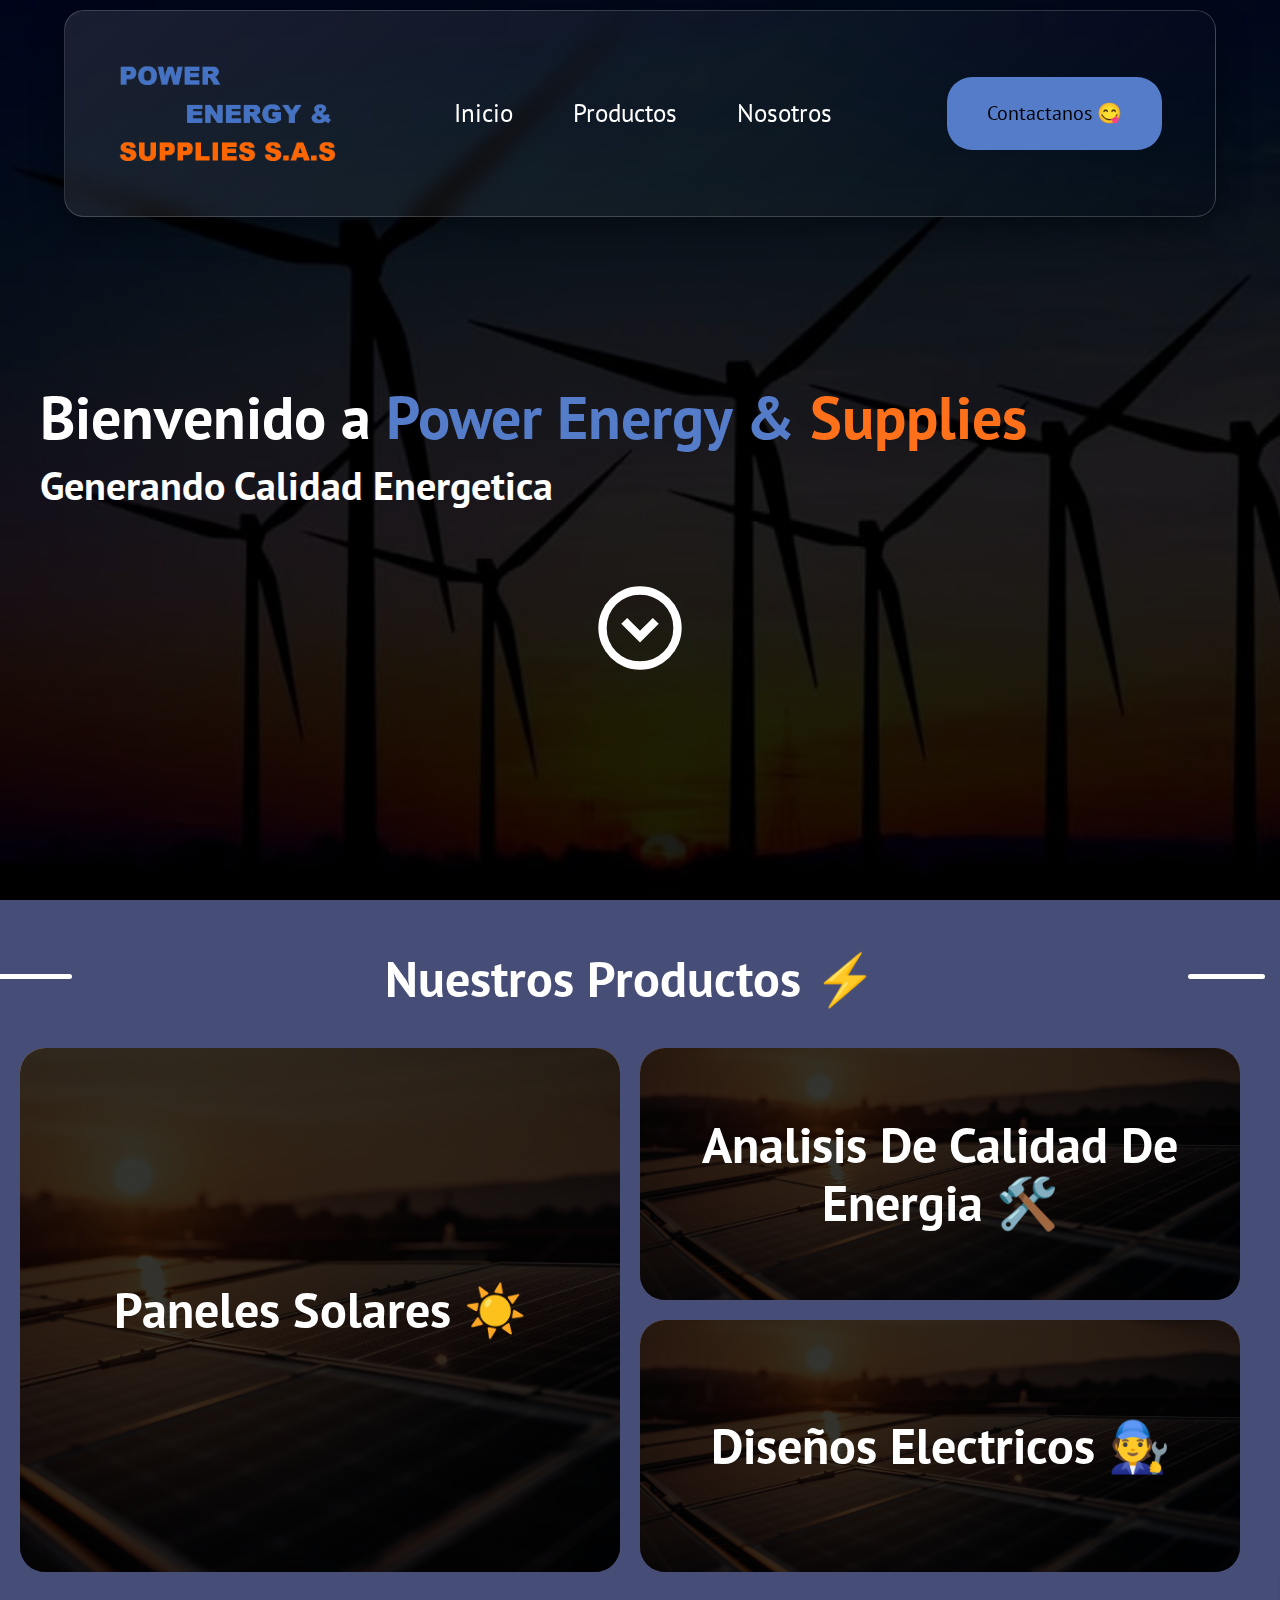
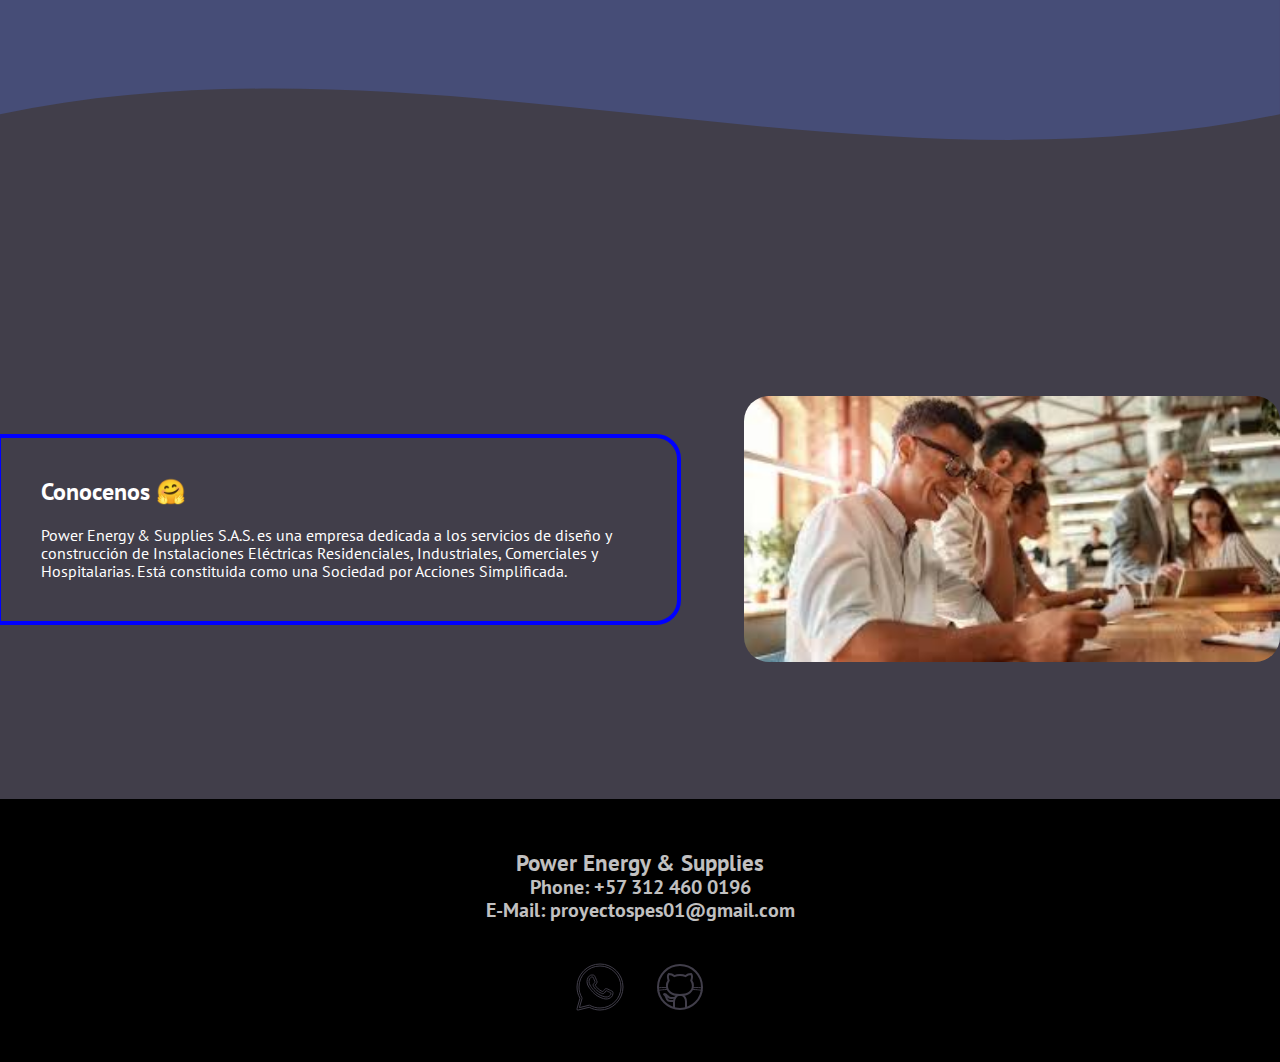
==== index.html @ bfd325dc "Agregando el pop-up" ====
<!DOCTYPE html>
<html lang="en">
  <head>
    <meta charset="UTF-8" />
    <meta name="viewport" content="width=device-width, initial-scale=1.0" />
    <link rel="stylesheet" href="/styles/style.css" />
    <link rel="preconnect" href="https://fonts.googleapis.com" />
    <link rel="preconnect" href="https://fonts.gstatic.com" crossorigin />
    <link
      href="https://fonts.googleapis.com/css2?family=PT+Sans:ital,wght@0,400;0,700;1,400;1,700&display=swap"
      rel="stylesheet"
    />
    <meta
      name="keywords"
      content="Paneles Solares, Electricidad, Diseños, Mantenimiento, Eficiencia Energetica "
    />
    <meta name="author" content="Power Energy & Supplies SAS" />
    <meta
      name="description"
      content="Power Energy & Supplies S.A.S., es una empresa  creada en marzo 2019 en la ciudad de Bogotá Colombia, se encuentra situada en Bogotá D.C., dedicada a los  servicios de diseño y construcción de Instalaciones Eléctricas Residenciales, Industriales, Comerciales  y Hospitalarias. Está constituida como una Sociedad por Acciones Simplificada.
    "
    />
    <title>Power Energy & Supplies</title>
    <link
      rel="shortcut icon"
      href="./media/favicon_empresa.png"
      object-fit:fill;
    />
  </head>
  <body>
    <header id="header">
      <img src="./media/menu.svg" id="open" class="open" />

      <div class="logo-cont_header">
        <img src="./media/logo.png" alt="Power Energy & Supplies Logo" />
      </div>

      <nav class="nav-cont_header" id="nav-cont_header">
        <img src="./media/close.svg" id="close" class="close" />
        <ul>
          <li class="nav-item-1_header"><a href="#main">Inicio</a></li>
          <li class="nav-item-2_header"><a href="#productos">Productos</a></li>
          <li class="nav-item-3_header"><a href="#Nosotros">Nosotros</a></li>
        </ul>
      </nav>

      <button
        id="button"
        type="button"
        onclick="location.href='contactanos.html'"
      >
        Contactanos 😋
      </button>
    </header>

    <main id="main">
      <div class="main_content">
        <h1>
          Bienvenido a <span class="title_span_1">Power Energy &</span>
          <span class="title_span_2">Supplies</span>
        </h1>
        <h2>Generando Calidad Energetica</h2>
      </div>

      <div class="chevron-cont_main">
        <img src="./media/chevron_down.svg" alt="Chevron Down" />
      </div>
    </main>

    <section id="productos">
      <h2><span>Nuestros Productos ⚡</span></h2>

      <div class="cont_productos">
        <div class="category-1" id="category-1">
          <h3>Paneles Solares ☀️</h3>
        </div>
        <div class="category-2">
          <h3>Analisis De Calidad De Energia 🛠️</h3>
        </div>

        <div class="category-3">
          <h3>Diseños Electricos 🧑‍🔧</h3>
        </div>
      </div>
    </section>
    <svg xmlns="http://www.w3.org/2000/svg" viewBox="0 0 1440 320">
      <path
        fill="#464d77"
        d="M0,160 C480,60 960,260 1440,160 L1440,0 L0,0 Z"
      ></path>
    </svg>

    <section class="modal-container" id="modal-container">
      <div class="modal">
        <img src="./media/close.svg" id="cerrar_modal" alt="Cerrar" />

        <h1>Calculemos tu proyecto energetico</h1>

        <div class="tipo_modal" id="tipo_modal">
          <p>Selecciona los elementos que tienes en tu casa y/o finca</p>

          <div class="seleccionables_tipo_modal" id="tipo">
            <div class="Bombilla_container">
              <img src="./media/bombilla.svg" alt="Bombilla" id="Bombilla" />
              <input type="number" id="Bombilla_container-input" />
            </div>
            <div class="TV_container">
              <img src="./media/tv.svg" alt="Televisor" id="TV" />
              <input type="number" id="TV_container-input" />
            </div>
            <div class="WM_container">
              <img src="./media/lavadora.svg" alt="Lavadora" id="Lavadora" />
              <input type="number" id="Lavadora_container-input" />
            </div>
            <div class="Nevera_container">
              <img src="./media/nevera.svg" alt="Nevera" id="Nevera" />
              <input type="number" id="Nevera_container-input" />
            </div>
            <div class="Licuadora_container">
              <img src="./media/licuadora.svg" alt="Licuadora" id="Licuadora" />
              <input type="number" id="Licuadora_container-input" />
            </div>

            <button id="calcular">Calcular!</button>
          </div>
        </div>

        <div class="calculado" id="calculado">
          <p>Su proyecto requerira:</p>

          <div class="calculado_info">
            <div class="paneles_calculado">
              <img src="./media/panel.svg" alt="Panel Solar" />
              <p id="cantidad_paneles_solares"> paneles solares</p>
            </div>
  
            <div class="bateria_calculado">
              <img src="./media/bateria.svg" alt="Baterias">
              <p> <span id="potencia_bateria">45</span>  </p>
            </div>
          </div>
          <button id="cotizemos">Cotizemos🤗!</button>
        </div>
      </div>
    </section>

    <section id="Nosotros">
      <div class="cont_nosotros flex">
        <h3>Conocenos 🤗</h3>

        <p>
          Power Energy & Supplies S.A.S. es una empresa dedicada a los servicios
          de diseño y construcción de Instalaciones Eléctricas Residenciales,
          Industriales, Comerciales y Hospitalarias. Está constituida como una
          Sociedad por Acciones Simplificada.
        </p>
      </div>

      <div class="img_nosotros flex">
        <img src="./media/workers.jpg" alt="" />
      </div>
    </section>

    <!-- 
    footer -->

    <footer>
      <div class="container__footer">
        <div class="acerca">
          <h3>Power Energy & Supplies</h3>
          <h4>Phone: +57 312 460 0196</h4>
          <h4>
            E-Mail:
            <a href="mailto:proyectospes01@gmail.com"
              >proyectospes01@gmail.com</a
            >
          </h4>
        </div>
        <div class="media">
          <img
            src="./media/whatsapp_icon.svg"
            id="whatsapp"
            onclick="window.open('https://api.whatsapp.com/send?phone=+573124600196&text=Hola,%20quiero%20contactarme%20con%20Power%20Energy%20and%20Supplies')"
          />
          <img
            src="media/GitHub_icon.svg"
            id="github"
            onclick="window.open('https://github.com/PowerEnergySupplies')"
          />
        </div>
      </div>
    </footer>

    <script src="./scripts/script.js"></script>
  </body>
</html>
---- styles/style.css ----
:root {
  --primary-color: #ff701a;
  --secondary-color: #557cc8;
  --third-color: #70c1b3;
  --oxford-blue: #101935;
  --naples: #f4d35e;
  --white: #fff;
  --dark: #000;
  --gray: #413e4a;
  --light-blue: #45cf93;
}

* {
  padding: 0;
  margin: 0;
  box-sizing: border-box;
  line-height: 1.15;
  -webkit-text-size-adjust: 100%;
  list-style: none;
  text-decoration: none;
  font-family: "PT Sans", "Times New Roman", Times, serif;
  box-shadow: none;
  scroll-behavior: smooth;
}

html {
  background-color: var(--gray);
  overflow-x: hidden;
}

#header {
  position: fixed;
  left: 0;
  right: 0;
  margin: auto;
  margin-top: 10px;
  width: 90vw;
  height: 23vh;
  display: flex;
  align-items: center;
  justify-content: space-around;
  z-index: 1000;
  background: linear-gradient(
    135deg,
    rgba(255, 255, 255, 0.1),
    rgba(255, 255, 255, 0)
  );
  backdrop-filter: blur(10px);
  -webkit-backdrop-filter: blur(10px);
  border-radius: 20px;
  border: 1px solid rgba(255, 255, 255, 0.18);
  box-shadow: 0 8px 32px 0 rgba(0, 0, 0, 0.37);
  transition: all 0.5s ease-in-out;
}

.close {
  height: 80px;
  display: none;
  fill: var(--white);
}

.open {
  height: 70px;
  display: none;
}

#header .logo-cont_header {
  height: 100px;
}

#header .logo-cont_header img {
  height: 100px;
}

#header .nav-cont_header ul {
  display: flex;
  flex-direction: row;
  gap: 0 40px;
  align-items: center;
  justify-content: space-evenly;
}

#header .nav-cont_header ul li {
  font-size: 25px;
  padding: 10px;
  transition: 0.3s ease-in-out all;
}

#header .nav-cont_header ul li:hover {
  border-bottom: 5px solid var(--black);
  padding-bottom: 15px;
}

#header .nav-cont_header ul li a {
  color: var(--white);
}

#header button {
  padding: 25px 40px;
  border-radius: 25px;
  border: none;
  background-color: var(--secondary-color);
  font-size: 20px;
  transition: 0.6s ease-in-out all;
}

#header button:hover {
  transform: translate(-5px, -5px);
  box-shadow: 10px 10px 0 var(--oxford-blue);
  background-color: #097280;
}

/* 
<!-- Main  --!>  */

#main {
  position: relative;
  top: 0;
  left: 0;
  height: 100vh;
  width: 100vw;
  display: flex;
  background-image: url(./../media/banner.png);
  background-repeat: no-repeat;
  background-size: cover;
  justify-content: center;
  flex-direction: column;
  overflow: hidden;
}

#main::before {
  content: "";
  position: absolute;
  top: 0;
  left: 0;
  height: 100vh;
  width: 100vw;
  background-color: #000000e2;
}

#main .main_content {
  margin-left: 40px;
}

#main h1,
#main h2 {
  position: relative;
  color: var(--white);
}

#main h1 {
  font-size: 60px;
}

#main h2 {
  margin-top: 10px;
  font-size: 40px;
}

#main h1 .title_span_1 {
  color: var(--secondary-color);
}

#main h1 .title_span_2 {
  color: var(--primary-color);
}

#main .chevron-cont_main {
  text-align: center;
  z-index: 100;
  height: 10px;
}

#main .chevron-cont_main img {
  position: relative;
  height: 100px;
  top: 700%;
  animation: bounce 3s infinite;
}

@keyframes bounce {
  0%,
  100% {
    transform: translateY(0);
  }
  50% {
    transform: translateY(-20px);
  }
}

/* productos */

#productos {
  height: calc(auto + 5vh);
  width: 100vw;
  background-color: #464d77;
  padding: 0 40px 0 20px;
}

.cont_productos {
  box-sizing: border-box;
  display: grid;
  grid-template-columns: repeat(2, 1fr);
  grid-auto-rows: 252px;
  gap: 20px;
}

#productos h2 {
  position: relative;
  color: var(--white);
  font-size: 50px;
  text-align: center;
  padding: 50px 0 40px;
}

#productos h2::before {
  content: "";
  display: block;
  position: absolute;
  top: 50%;
  left: -25px;
  width: 6vw;
  height: 5px;
  border-radius: 25px;
  background-color: var(--white);
}

#productos h2::after {
  content: "";
  display: block;
  position: absolute;
  top: 50%;
  border-radius: 25px;
  right: -25px;
  width: 6vw;
  height: 5px;
  background-color: var(--white);
}

#productos h2 span {
  background-color: var(--tone-color);
}

#productos .cont_productos div {
  border-radius: 25px;

  display: flex;
  align-items: center;
  position: relative;
  text-align: center;
  grid-auto-rows: 200px;
  justify-content: center;
  transition: 0.6s ease all;
  cursor: pointer;
  background-size: 110%;
}

#productos .cont_productos div {
  background-image: url(./../media/paneles_solares.png);
  background-repeat: no-repeat;
  background-size: cover;
  background-position: center;
}

#productos .cont_productos div:hover > h3 {
  font-size: 60px;
}

#productos .cont_productos div:hover {
  background-image: url(./../media/paneles_solares.png);
  background-repeat: no-repeat;
  background-size: center;
  background-position: center;
  transform: scale(0.96);
}

#productos .cont_productos div::before {
  content: "";
  position: absolute;
  top: 0;
  left: 0;
  border-radius: 25px;
  height: 100%;
  width: 100%;
  background-color: #000000cc;
}

#productos .cont_productos div h3 {
  font-size: 50px;
  color: var(--white);
  z-index: 10;
  transition: 0.4s ease-in-out all;
}

.cont_productos > img {
  width: 100%;
  height: 100%;
  object-fit: fill;
  border-radius: 20px;
}

.cont_productos .category-1 {
  grid-column: 1;
  grid-row: 1 /3;
}

.cont_productos .category-2 {
  grid-column: 2;
  grid-row: 1;
}

.cont_productos .category-3 {
  grid-column: 2;
  grid-row: 2;
}

/* Ventana Modal */

.modal-container {
  display: flex;
  z-index: 100;
  background-color: #000000b0;
  align-items: center;
  justify-content: center;
  top: 0;
  left: 0;
  height: 100vh;
  width: 100vw;
  position: fixed;
  display: none;
  z-index: 1000;
}

.modal-container::before {
  content: "";
  top: 0;
  left: 0;
  position: fixed;
  height: 100vh;
  z-index: -1;
  width: 100vw;
  background-color: #000000c3;
}

.modal-container #cerrar_modal {
  position: absolute;
  top: 20px;
  right: 20px;
  width: 50px;
  cursor: pointer;
}

.modal-container h1 {
  font-size: 35px;
  margin-bottom: 40px;
}

.modal {
  position: relative;
  background-color: var(--white);
  width: 950px;
  max-width: 80%;
  max-height: 84%;
  padding: 30px 50px;
  height: 480px;
  border-radius: 5px;
  box-shadow: 15px 15px 0px #000;
  text-align: center;
  overflow: hidden;
}

.tipo_modal {
  height: 87%;
  overflow: hidden;
}

.modal #calcular{
  background-color: var(--oxford-blue);
  height: 70px;
  width: 120px;
  position: absolute;
  border: none;
  font-size: 20px;
  bottom: 30px;
  right: 0;
  border-top-left-radius:25px ;
  border-bottom-left-radius: 25px;
  color: var(--white);
  transition: all .3s ease-in-out;
}

.calculado button{
  background-color: var(--oxford-blue);
  height: 70px;
  width: 120px;
  position: absolute;
  border: none;
  font-size: 20px;
  bottom: 250px;
  right: 0;
  border-top-left-radius:25px ;
  border-bottom-left-radius: 25px;
  color: var(--white);
  transition: all .3s ease-in-out;
}

.modal #calcular:hover, .calculado button:hover{
  box-shadow: 10px 10px var(--dark);
}

.seleccionables_tipo_modal {
  display: flex;
  align-items: center;
  justify-content: center;
  gap: 50px;
  flex-wrap: wrap;
}

.seleccionables_tipo_modal .Nevera_container,
.seleccionables_tipo_modal .Licuadora_container,
.seleccionables_tipo_modal .WM_container,
.seleccionables_tipo_modal .TV_container,
.seleccionables_tipo_modal .Bombilla_container {
  display: flex;
  justify-content: center;
  height: 110px;
  position: relative;
  top: 10px;
  align-items: center;
  flex-direction: column;
}

.seleccionables_tipo_modal input {
  margin-top: 20px;
  border: 0;
  outline: 0;
  font-size: 16px;
  text-align: center;
  font-style: bold;
  font-family: "PT Sans", "Times New Roman", Times, serif;
  border-bottom: 3px solid var(--dark);
}

.seleccionables_tipo_modal input[type="number"]::-webkit-inner-spin-button,
input[type="number"]::-webkit-outer-spin-button {
  -webkit-appearance: none;
  margin: 0;
}

.seleccionables_tipo_modal #Bombilla,
.seleccionables_tipo_modal #TV,
.seleccionables_tipo_modal #Lavadora,
.seleccionables_tipo_modal #Nevera,
.seleccionables_tipo_modal #Licuadora {
  height: 100px;
  border-radius: 25px;
  padding: 20px;
  border: 5px solid var(--dark);
  margin-top: 30px;
  transition: all 0.2s ease-in-out;
}

.seleccionables_tipo_modal #Bombilla:hover,
.seleccionables_tipo_modal #TV:hover,
.seleccionables_tipo_modal #Lavadora:hover,
.seleccionables_tipo_modal #Nevera:hover,
.seleccionables_tipo_modal #Licuadora:hover {
  box-shadow: 10px 10px 0 var(--oxford-blue);
  transform: translate(2px);
}



.calculado{
  height: 88%;
  width: 100%;
  display:none;
}

.calculado_info{
  display: flex;
  position: relative;
  font-size: 30px;
  top: 50px;
  align-items: center;
  justify-content: space-around;
}

.calculado img{
  height: 190px;
}

/* 
Nosotros */

#Nosotros {
  width: 100vw;
  height: 60vh;
  display: flex;
  justify-content: space-between;
  background-color: var(--gray);
}

#Nosotros .cont_nosotros {
  position: relative;
  left: -3px;
  top: 0;
  bottom: 0;
  margin: auto;
  width: 90%;
  border-radius: 0 25px 25px 0;
  text-align: left;
  color: var(--white);
  padding: 40px;
  border: 4px solid blue;
}

#Nosotros h3 {
  font-size: 24px;
  margin-bottom: 20px;
}

#Nosotros p {
  color: white;
}

#Nosotros .flex {
  flex: 1;
}

#Nosotros .img_nosotros {
  position: relative;
}

#Nosotros .img_nosotros img {
  position: absolute;
  right: 0;
  top: 0;
  bottom: 0;
  margin: auto;
  width: 90%;
  border-radius: 25px;
}

/* footer */

.container__footer {
  background-color: var(--dark);
  width: 100vw;
  height: calc(auto+20px);
  display: flex;
  align-items: center;
  align-content: center;
  flex-direction: column;
  padding: 50px;
  text-align: center;
  position: sticky;
  bottom: 0;
}

.container__footer .acerca {
  color: rgba(248, 247, 247, 0.781);
  line-height: 35px;
  font-size: 20px;
  font-weight: 100;
  margin-bottom: 40px;
}

.container__footer .acerca a {
  text-decoration: none;
  color: rgba(248, 247, 247, 0.781);
  transition: all 400ms;
}

.container__footer .acerca a:hover {
  font-size: 24px;
  color: white;
  border-bottom: 5px solid var(--light-blue);
}

.container__footer .media {
  display: flex;
  gap: 30px;
  transition: all 400ms;
}

.container__footer .media img {
  font-size: 500px;
  transition: all 400ms;
  fill: #101935;
}

#whatsapp {
  color: var(--gray);
  cursor: pointer;
  font-size: 50px;
  transition: all 400ms;
}

#github:hover {
  color: var(--white);
  font-size: 58px;
  cursor: pointer;
}

#whatsapp:hover {
  color: var(--white);
  font-size: 58px;
}

@media (max-width: 980px) {
  #header .nav-cont_header {
    display: none;
  }

  #header button {
    display: none;
  }

  #header .open {
    display: block;
  }

  #header .close {
    align-self: center;
    z-index: 200;
  }

  #header .nav-cont_header {
    position: fixed;
    left: -4vw;
    border-top-right-radius: 50px;
    height: 104vh;
    background-color: var(--gray);
    top: -4vh;
    width: 45vw;
    display: flex;
    flex-direction: column;
    z-index: 300;
    align-items: center;
    justify-content: center;
    padding-top: 30px;
    overflow: hidden;
    transition: all 0.5s;
  }

  #header .nav-cont_header::before {
    content: "";
    height: 110vh;
    width: 110vw;
    position: absolute;
    left: 0;
    top: 0;
    z-index: 10;
    background-color: #0000006e;
  }

  #header .nav-cont_header ul {
    padding-top: 50px;
    display: flex;
    flex-direction: column;
    align-items: center;
    justify-content: center;
    gap: 40px;
    z-index: 200;
  }

  #header .nav-cont_header button {
    margin-top: 60px;
    width: 80%;
    text-align: center;
    align-self: center;
    z-index: 200;
  }

  #header .nav-cont_header {
    display: none;
  }
}
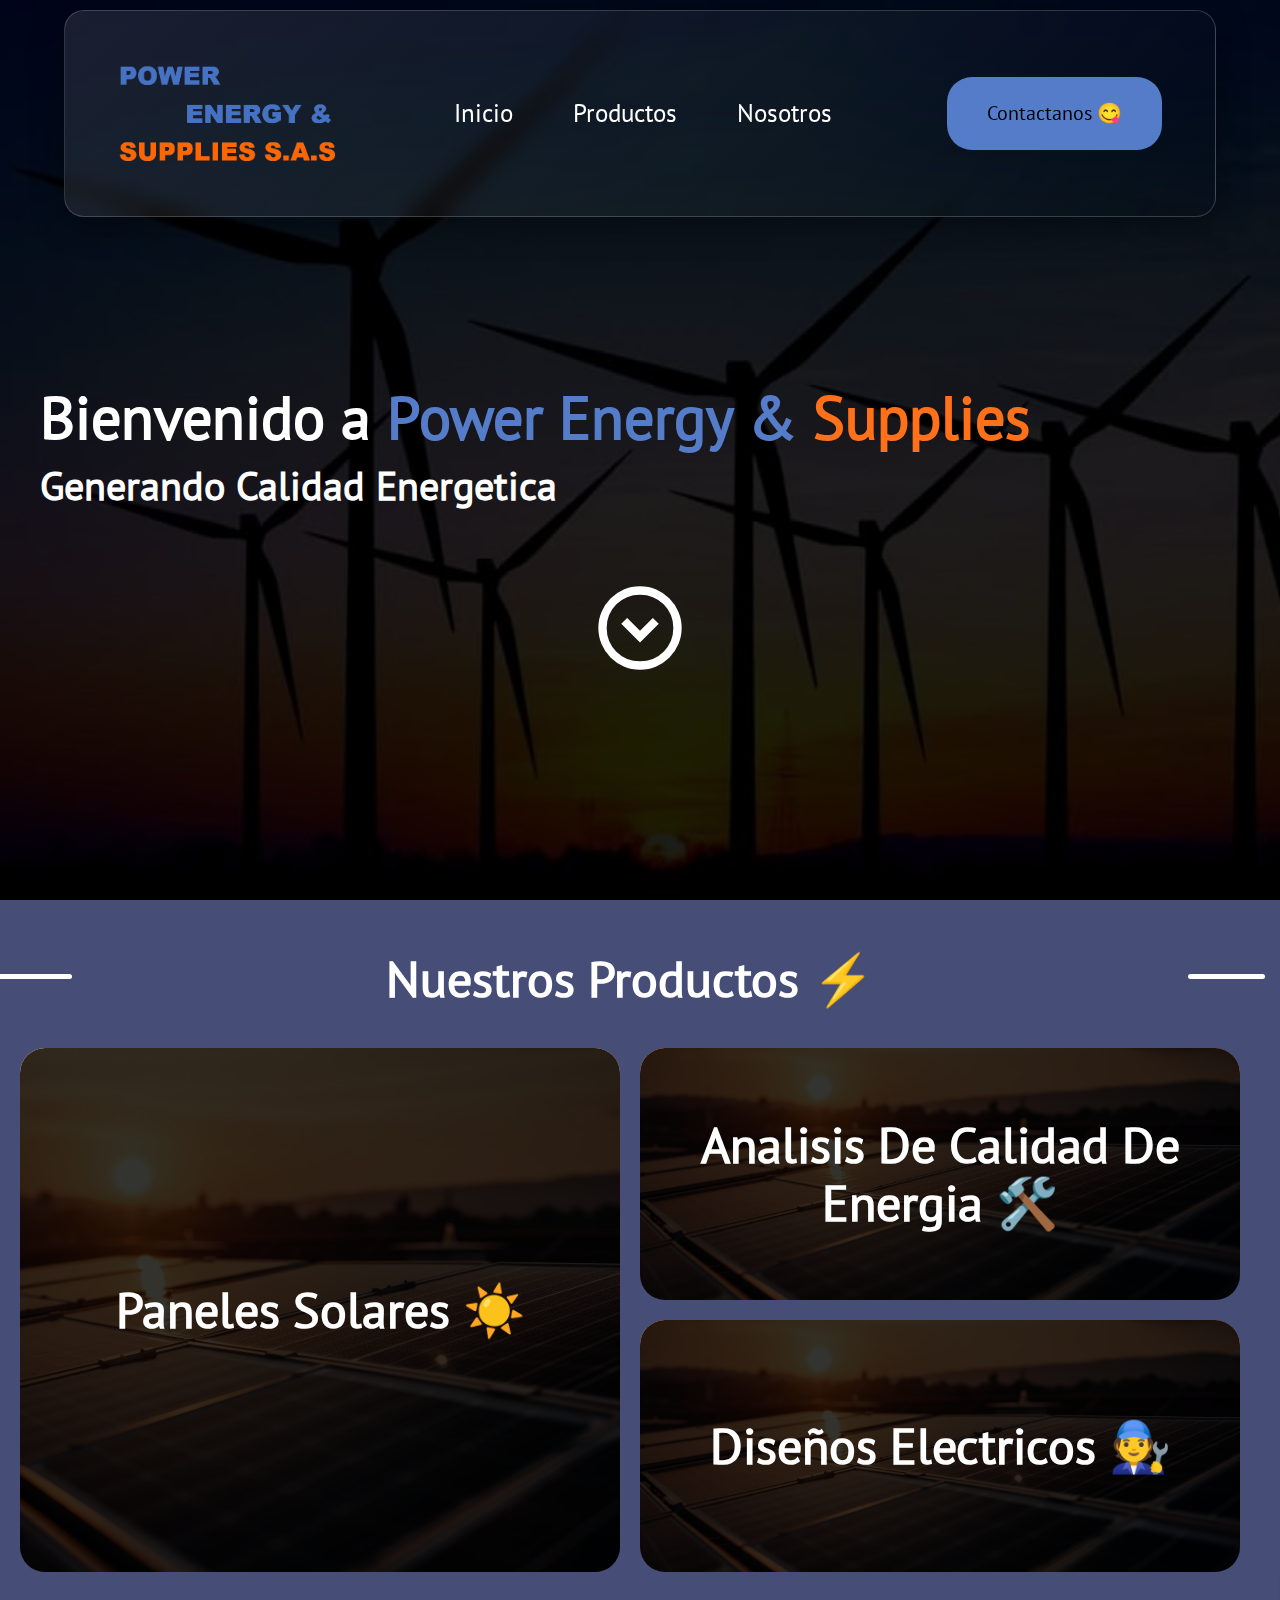
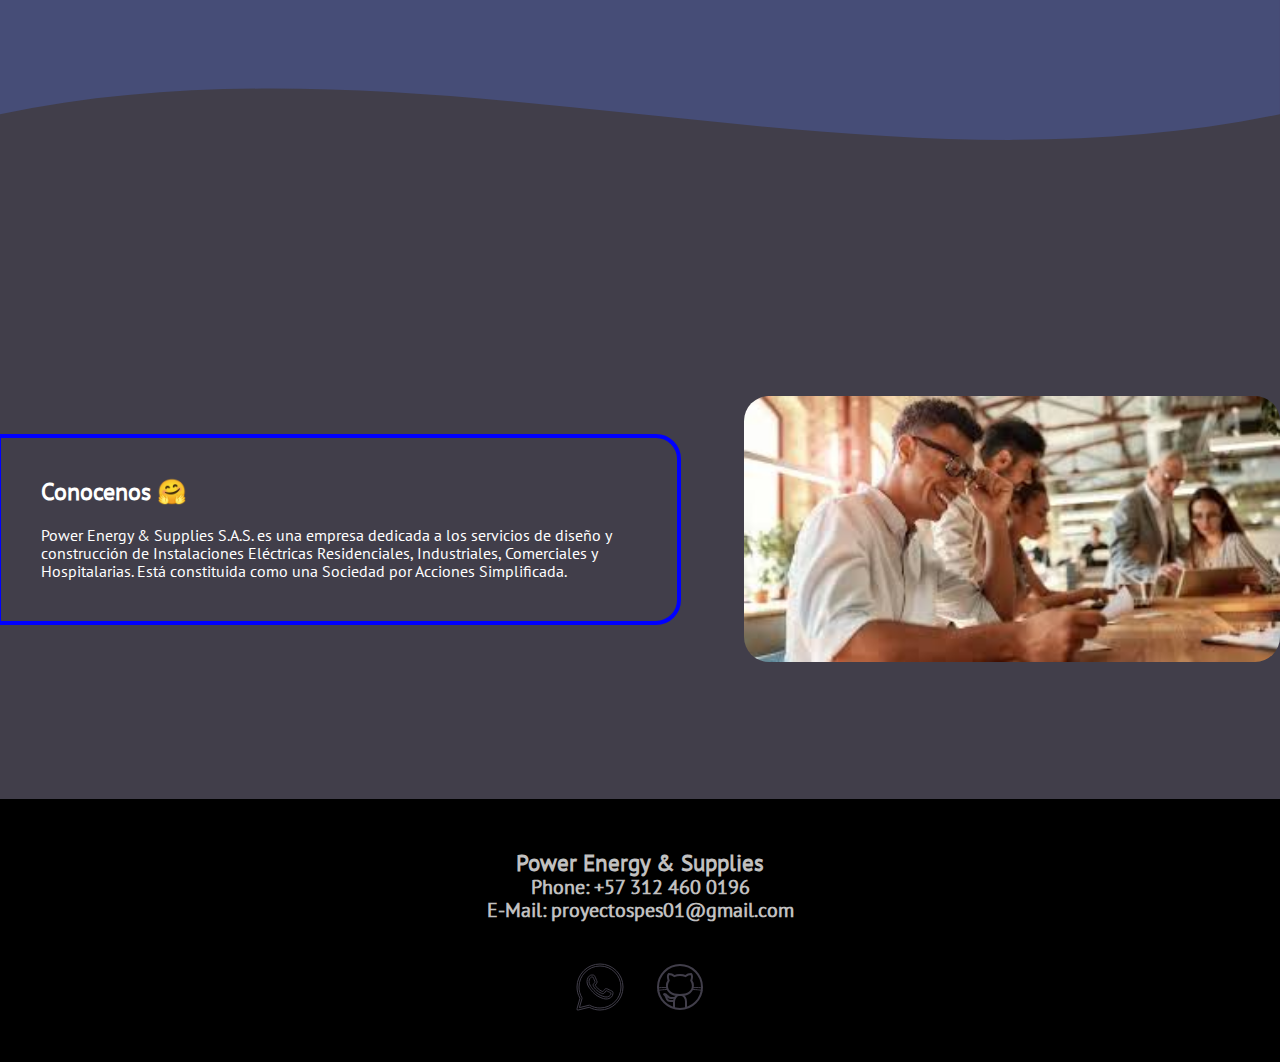
==== commit 82dc8580: "Terminando la pagina" ====
--- a/index.html
+++ b/index.html
@@ -4,12 +4,7 @@
     <meta charset="UTF-8" />
     <meta name="viewport" content="width=device-width, initial-scale=1.0" />
     <link rel="stylesheet" href="/styles/style.css" />
-    <link rel="preconnect" href="https://fonts.googleapis.com" />
-    <link rel="preconnect" href="https://fonts.gstatic.com" crossorigin />
-    <link
-      href="https://fonts.googleapis.com/css2?family=PT+Sans:ital,wght@0,400;0,700;1,400;1,700&display=swap"
-      rel="stylesheet"
-    />
+    <base href="/" />
     <meta
       name="keywords"
       content="Paneles Solares, Electricidad, Diseños, Mantenimiento, Eficiencia Energetica "
@@ -28,6 +23,9 @@
     />
   </head>
   <body>
+    <div class="contenedor_loader">
+      <div class="loader"></div>
+    </div>
     <header id="header">
       <img src="./media/menu.svg" id="open" class="open" />
 
@@ -70,11 +68,14 @@
     <section id="productos">
       <h2><span>Nuestros Productos ⚡</span></h2>
 
-      <div class="cont_productos">
+      <div class="cont_productos" id="cont_productos">
         <div class="category-1" id="category-1">
           <h3>Paneles Solares ☀️</h3>
         </div>
-        <div class="category-2">
+        <div
+          class="category-2"
+          onclick="window.location.assign('./Contactanos.html')"
+        >
           <h3>Analisis De Calidad De Energia 🛠️</h3>
         </div>
 
@@ -131,15 +132,43 @@
           <div class="calculado_info">
             <div class="paneles_calculado">
               <img src="./media/panel.svg" alt="Panel Solar" />
-              <p id="cantidad_paneles_solares"> paneles solares</p>
-            </div>
-  
+              <p id="cantidad_paneles_solares">paneles solares</p>
+            </div>
+
             <div class="bateria_calculado">
-              <img src="./media/bateria.svg" alt="Baterias">
-              <p> <span id="potencia_bateria">45</span>  </p>
+              <img src="./media/bateria.svg" alt="Baterias" />
+              <p><span id="potencia_bateria">45</span></p>
             </div>
           </div>
           <button id="cotizemos">Cotizemos🤗!</button>
+        </div>
+      </div>
+    </section>
+
+    <section class="modal-container_productos" id="modal-container_productos">
+      <div class="modal_productos">
+        <img src="./media/close.svg" id="cerrar_modal_productos" alt="Cerrar" />
+
+        <div class="galeria_analisis" id="galeria_analisis">
+          <div class="producto1">
+            <img src="./media/Kioritsu_Insulation.jpg" alt="" />
+            <p>Kioritsu Insulation Tester</p>
+          </div>
+          <div class="producto2">
+            <img src="./media/Kioritsu_light-meter.jpg" alt="" />
+            <p>Digital Light Meter</p>
+          </div>
+          <div class="producto3">
+            <img src="./media/NN.jpg" alt="" />
+            <p>NO SE JAJAJA</p>
+          </div>
+
+          <div class="producto4">
+            <img src="./media/UNI-T UT200.jpg" alt="" />
+            <p>UNI-T UT200</p>
+          </div>
+          <div class="producto5"><img src="./media/UNI-T.jpg" alt="" /></div>
+          <div class="producto6"><img src="./media/UNI-T.jpg" alt="" /></div>
         </div>
       </div>
     </section>
--- a/styles/style.css
+++ b/styles/style.css
@@ -1,3 +1,5 @@
+@import url(./font_families.css);
+
 :root {
   --primary-color: #ff701a;
   --secondary-color: #557cc8;
@@ -18,7 +20,7 @@
   -webkit-text-size-adjust: 100%;
   list-style: none;
   text-decoration: none;
-  font-family: "PT Sans", "Times New Roman", Times, serif;
+  font-family: PT-Sans, "Times New Roman", Times, serif;
   box-shadow: none;
   scroll-behavior: smooth;
 }
@@ -26,6 +28,72 @@
 html {
   background-color: var(--gray);
   overflow-x: hidden;
+}
+
+html::-webkit-scrollbar {
+  background-color: var(--secondary-color);
+  border-top-left-radius: 5px;
+  border-bottom-left-radius: 5px;
+}
+
+html::-webkit-scrollbar-thumb {
+  background-color: var(--gray);
+  border: 3px solid var(--secondary-color);
+  border-radius: 25px;
+}
+
+.contenedor_loader {
+  background-color: #f3f3f3;
+  position: fixed;
+  width: 100vw;
+  height: 100vh;
+  z-index: 9999;
+  transition: all 1.5s;
+  display: flex;
+  align-items: center;
+  justify-content: center;
+}
+
+.loader,
+.loader::after,
+.loader::before {
+  border-radius: 50%;
+  width: 2.5rem;
+  height: 2.5rem;
+  animation: loader 1.5s infinite ease-in-out;
+}
+
+.loader {
+  color: var(--secondary-color);
+  position: relative;
+  animation-delay: -0.16s;
+}
+
+.loader::before,
+.loader::after {
+  content: "";
+  position: absolute;
+  top: 0;
+}
+
+@keyframes loader {
+  0%,
+  80%,
+  100% {
+    box-shadow: 0 2.5em 0 -1.3em;
+  }
+  40% {
+    box-shadow: 0 2.5em 0 0;
+  }
+}
+
+.loader::before {
+  left: -3.5em;
+  animation-delay: -0.32s;
+}
+
+.loader::after {
+  left: 3.5em;
 }
 
 #header {
@@ -237,13 +305,114 @@
   background-color: var(--white);
 }
 
-#productos h2 span {
+.galeria_analisis {
+  position: absolute;
+  width: 100%;
+  height: 100%;
+  height: auto;
+  box-sizing: border-box;
+  display: grid;
+  grid-template-columns: repeat(4, 1fr);
+  grid-auto-rows: 252px;
+  gap: 20px;
+  top: -15px;
+  left: 0;
+}
+
+.galeria_analisis div {
+  display: flex;
+  align-items: center;
+  position: relative;
+  text-align: center;
+  grid-auto-rows: 200px;
+  justify-content: center;
+  transition: 0.6s ease all;
+  overflow: hidden;
+  border-radius: 25px;
+  cursor: pointer;
+}
+
+.galeria_analisis div img {
+  width: 100%;
+  height: 100%;
+  object-fit: cover;
+  border-radius: 25px;
+  transition: all 0.6s ease-in-out;
+}
+
+.galeria_analisis div p {
+  position: absolute;
+  font-size: 30px;
+  top: 900px;
+  color: var(--white);
+}
+.galeria_analisis .producto1 {
+  grid-column: 1/4;
+  grid-row: 1 /2;
+}
+.galeria_analisis .producto2 {
+  grid-column: 1;
+  grid-row: 2;
+}
+.galeria_analisis .producto3 {
+  grid-column: 2/4;
+  grid-row: 2;
+}
+
+.galeria_analisis .producto4{
+  grid-column: 4;
+  grid-row: 1/3;
+}
+.galeria_analisis div::before {
+  content: " ";
+  position: absolute;
+  height: 100%;
+  width: 100%;
+  top: 100%;
+  left: 0;
+  background-color: #00000094;
+  transition: all 0.3s ease-in-out;
+}
+#regresar {
+  position: absolute;
+  height: 70px;
+  width: 70px;
+  bottom: -140%;
+  right: 10%;
+  transition: all 0.5s ease-in-out;
+  cursor: pointer;
+}
+#regresar:hover {
+  height: 80px;
+  width: 80px;
+}
+.galeria_analisis div:hover {
+  background-repeat: no-repeat;
+  background-size: center;
+  background-position: center;
+  transform: scale(0.96);
+
+  & > img {
+    height: 190%;
+    width: 190%;
+  }
+
+  &::before {
+    top: 0;
+  }
+  & p {
+    margin: auto;
+    top: 50%;
+    left: 50%;
+    transform: translate(-50%, -50%);
+  }
+}
+.galeria_analisis #productos h2 span {
   background-color: var(--tone-color);
 }
 
 #productos .cont_productos div {
   border-radius: 25px;
-
   display: flex;
   align-items: center;
   position: relative;
@@ -260,6 +429,7 @@
   background-repeat: no-repeat;
   background-size: cover;
   background-position: center;
+  overflow: hidden;
 }
 
 #productos .cont_productos div:hover > h3 {
@@ -274,6 +444,10 @@
   transform: scale(0.96);
 }
 
+#productos .category-2:hover > h3 {
+  font-size: 54px !important;
+}
+
 #productos .cont_productos div::before {
   content: "";
   position: absolute;
@@ -316,14 +490,17 @@
 
 /* Ventana Modal */
 
-.modal-container {
+.modal-container,
+.modal-container_productos {
   display: flex;
   z-index: 100;
-  background-color: #000000b0;
-  align-items: center;
-  justify-content: center;
+  background-color: #000000e2;
   top: 0;
   left: 0;
+  right: 0;
+  bottom: 0;
+  align-items: center;
+  justify-content: center;
   height: 100vh;
   width: 100vw;
   position: fixed;
@@ -331,7 +508,8 @@
   z-index: 1000;
 }
 
-.modal-container::before {
+.modal-container::before,
+.modal-container_productos::before {
   content: "";
   top: 0;
   left: 0;
@@ -350,31 +528,76 @@
   cursor: pointer;
 }
 
-.modal-container h1 {
+.modal-container_productos .modal_productos {
+  background-color: transparent;
+  overflow: visible;
+}
+
+.modal-container h1,
+.modal-container_productos h1 {
   font-size: 35px;
   margin-bottom: 40px;
 }
 
-.modal {
-  position: relative;
+.modal,
+.modal_productos {
+  position: absolute;
   background-color: var(--white);
   width: 950px;
   max-width: 80%;
-  max-height: 84%;
+  max-height: 90%;
   padding: 30px 50px;
-  height: 480px;
+  height: 490px;
+  align-items: center;
+  top: 0;
+  bottom: 0;
+  left: 0;
+  right: 0;
+  margin: auto;
+  transform: translate(0%, 0%);
   border-radius: 5px;
   box-shadow: 15px 15px 0px #000;
   text-align: center;
   overflow: hidden;
 }
 
+.modal_productos #cerrar_modal_productos{
+  position: absolute;
+  height: 40px;
+  width: 40px;
+  background-color: white;
+  top: 0;
+  right:-8%;
+  border-radius: 25%;
+  cursor: pointer;
+}
+
 .tipo_modal {
   height: 87%;
-  overflow: hidden;
-}
-
-.modal #calcular{
+  overflow-x: hidden;
+  overflow-y: auto;
+  direction: rtl;
+}
+
+.tipo_modal::-webkit-scrollbar {
+  border-radius: 25px;
+  padding: 4px;
+
+  width: 15px;
+  border: 3px solid var(--oxford-blue);
+}
+
+.tipo_modal::-webkit-scrollbar-track {
+  height: 10px;
+}
+
+.tipo_modal::-webkit-scrollbar-thumb {
+  border-radius: 25px;
+  border: 3px solid var(--oxford-blue);
+  background-color: var(--light-blue);
+}
+
+.modal #calcular {
   background-color: var(--oxford-blue);
   height: 70px;
   width: 120px;
@@ -383,13 +606,13 @@
   font-size: 20px;
   bottom: 30px;
   right: 0;
-  border-top-left-radius:25px ;
+  border-top-left-radius: 25px;
   border-bottom-left-radius: 25px;
   color: var(--white);
-  transition: all .3s ease-in-out;
-}
-
-.calculado button{
+  transition: all 0.3s ease-in-out;
+}
+
+.calculado button {
   background-color: var(--oxford-blue);
   height: 70px;
   width: 120px;
@@ -398,13 +621,14 @@
   font-size: 20px;
   bottom: 250px;
   right: 0;
-  border-top-left-radius:25px ;
+  border-top-left-radius: 25px;
   border-bottom-left-radius: 25px;
   color: var(--white);
-  transition: all .3s ease-in-out;
-}
-
-.modal #calcular:hover, .calculado button:hover{
+  transition: all 0.3s ease-in-out;
+}
+
+.modal #calcular:hover,
+.calculado button:hover {
   box-shadow: 10px 10px var(--dark);
 }
 
@@ -422,6 +646,8 @@
 .seleccionables_tipo_modal .TV_container,
 .seleccionables_tipo_modal .Bombilla_container {
   display: flex;
+
+  width: calc(30% - 20px); /* Mitad del ancho menos el gap */
   justify-content: center;
   height: 110px;
   position: relative;
@@ -469,15 +695,13 @@
   transform: translate(2px);
 }
 
-
-
-.calculado{
+.calculado {
   height: 88%;
   width: 100%;
-  display:none;
-}
-
-.calculado_info{
+  display: none;
+}
+
+.calculado_info {
   display: flex;
   position: relative;
   font-size: 30px;
@@ -486,7 +710,7 @@
   justify-content: space-around;
 }
 
-.calculado img{
+.calculado img {
   height: 190px;
 }
 
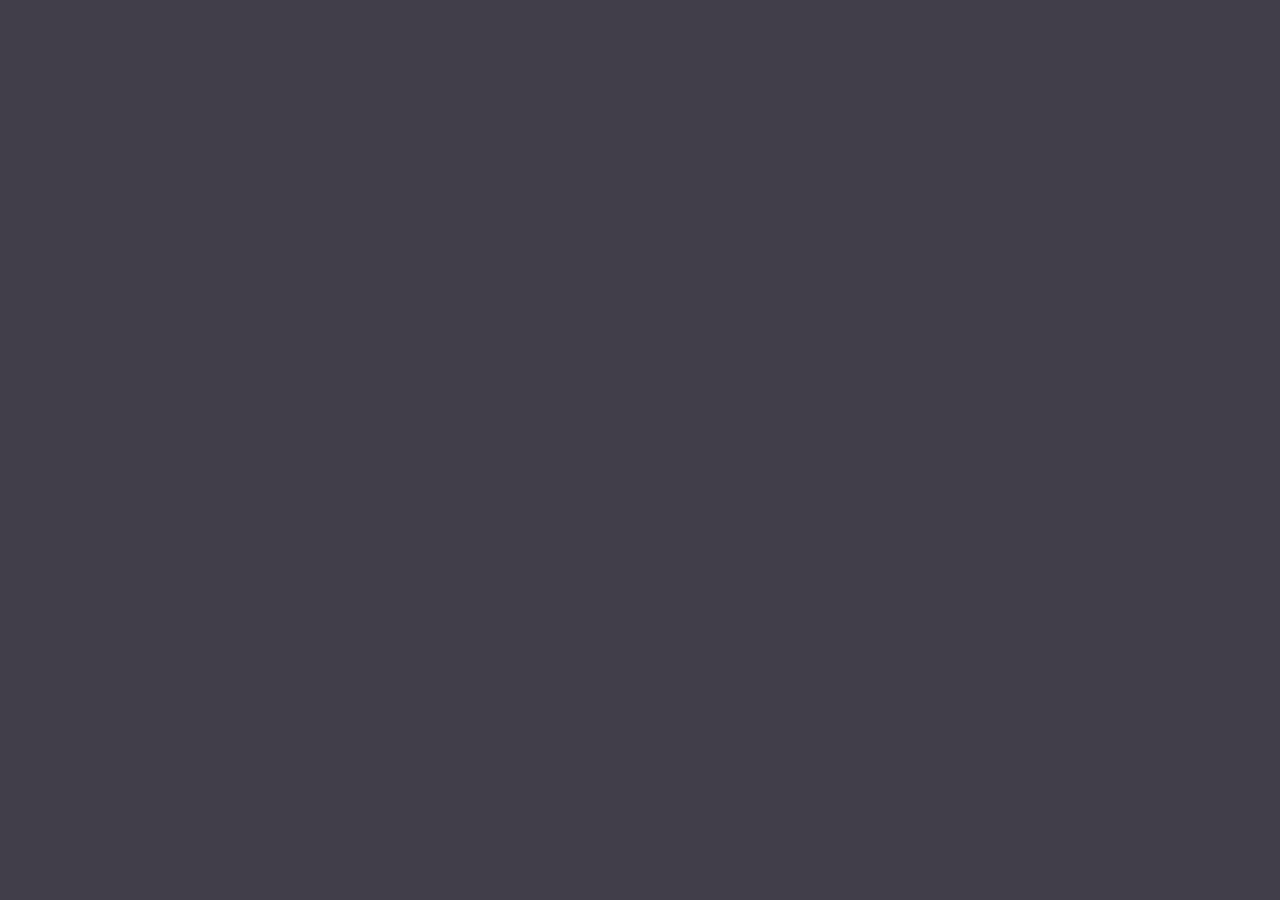
==== commit 02281918: "Update index.html" ====
--- a/index.html
+++ b/index.html
@@ -3,8 +3,8 @@
   <head>
     <meta charset="UTF-8" />
     <meta name="viewport" content="width=device-width, initial-scale=1.0" />
-    <link rel="stylesheet" href="/styles/style.css" />
-    <base href="/" />
+    <link rel="stylesheet" href="./styles/style.css" />
+    <script src="./scripts/script.js" />
     <meta
       name="keywords"
       content="Paneles Solares, Electricidad, Diseños, Mantenimiento, Eficiencia Energetica "
@@ -212,7 +212,7 @@
             onclick="window.open('https://api.whatsapp.com/send?phone=+573124600196&text=Hola,%20quiero%20contactarme%20con%20Power%20Energy%20and%20Supplies')"
           />
           <img
-            src="media/GitHub_icon.svg"
+            src="./media/GitHub_icon.svg"
             id="github"
             onclick="window.open('https://github.com/PowerEnergySupplies')"
           />
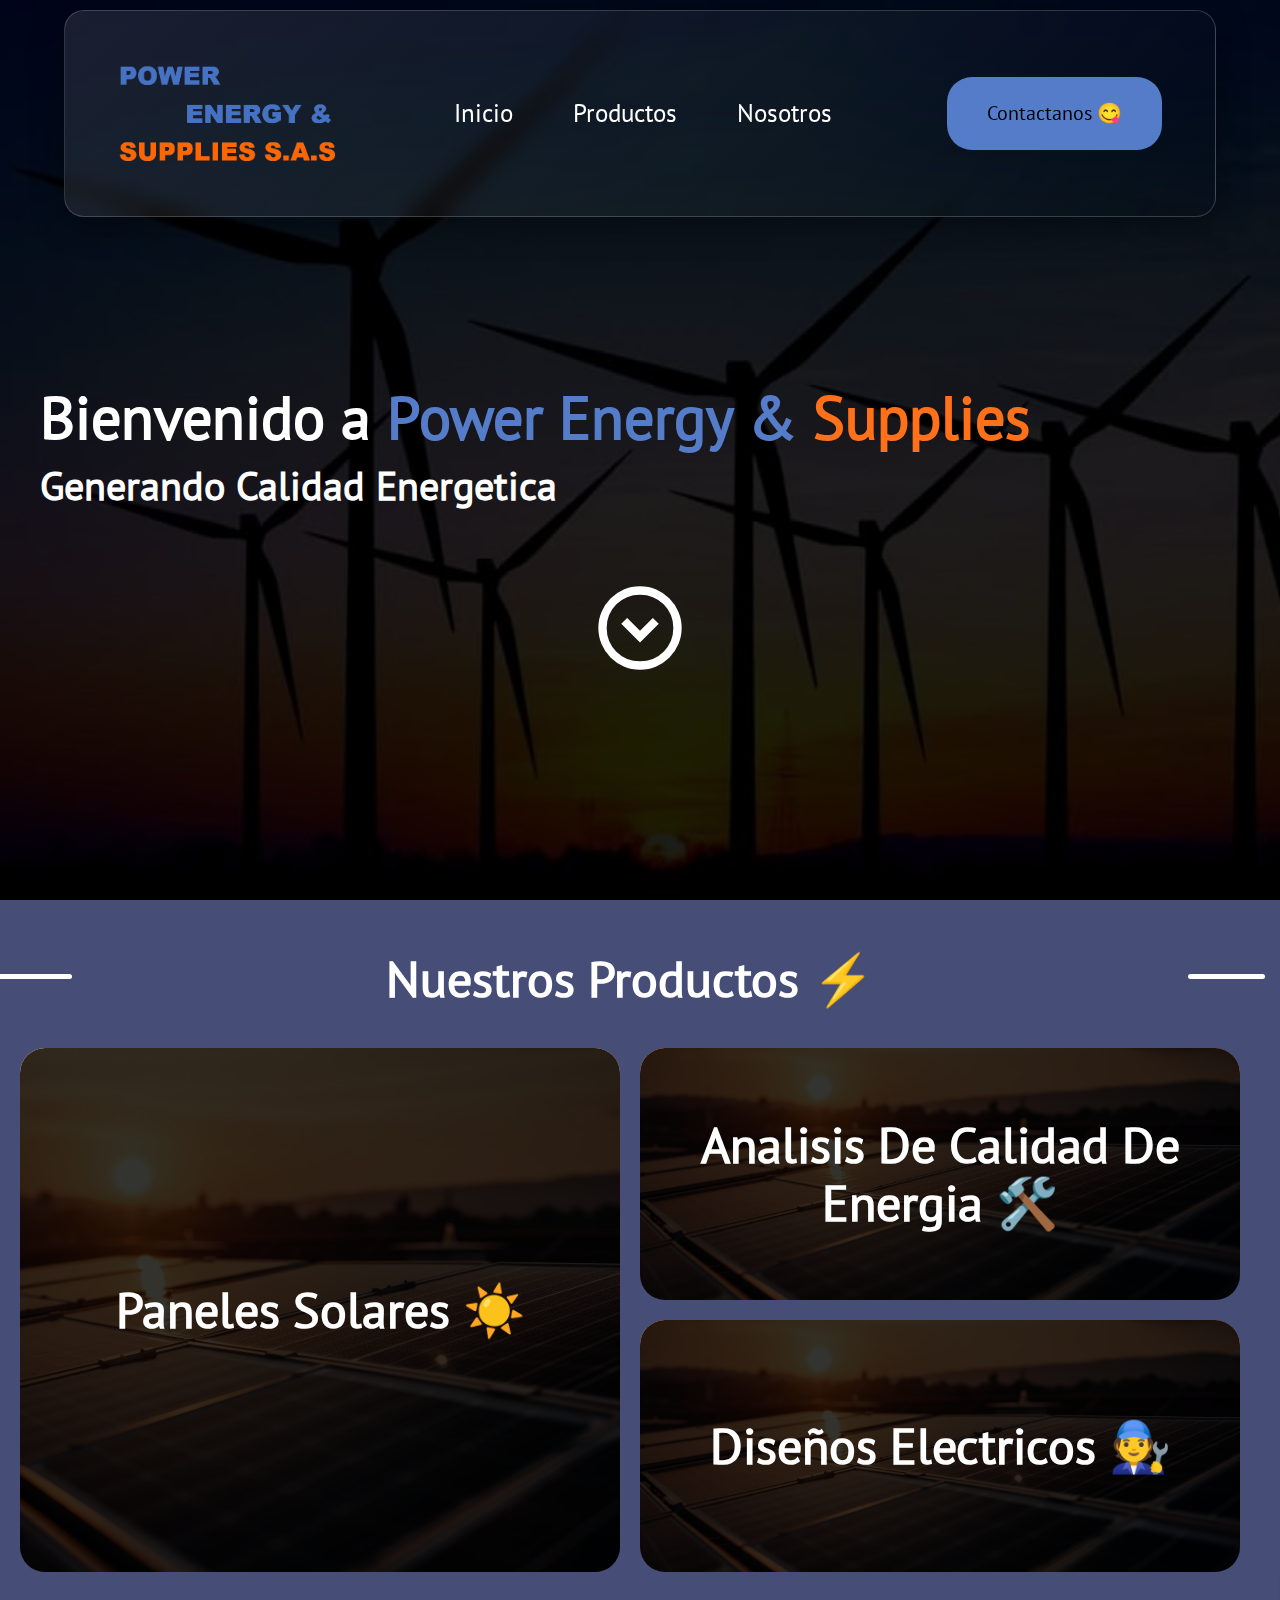
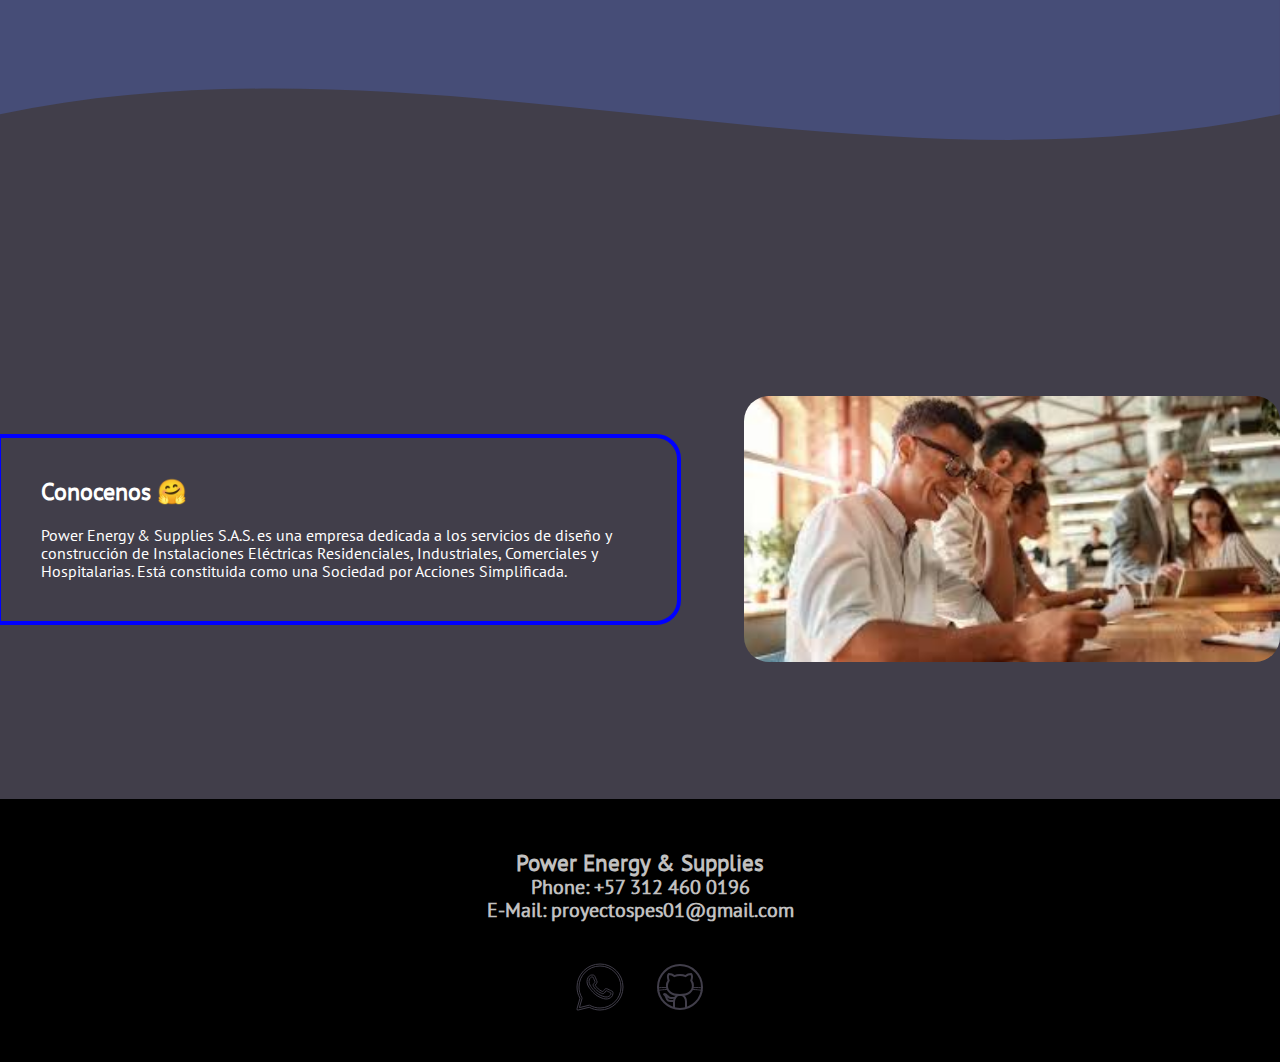
==== commit 9eef5488: "arreglando problemas de la pagina" ====
--- a/index.html
+++ b/index.html
@@ -4,7 +4,6 @@
     <meta charset="UTF-8" />
     <meta name="viewport" content="width=device-width, initial-scale=1.0" />
     <link rel="stylesheet" href="./styles/style.css" />
-    <script src="./scripts/script.js" />
     <meta
       name="keywords"
       content="Paneles Solares, Electricidad, Diseños, Mantenimiento, Eficiencia Energetica "
@@ -19,7 +18,6 @@
     <link
       rel="shortcut icon"
       href="./media/favicon_empresa.png"
-      object-fit:fill;
     />
   </head>
   <body>
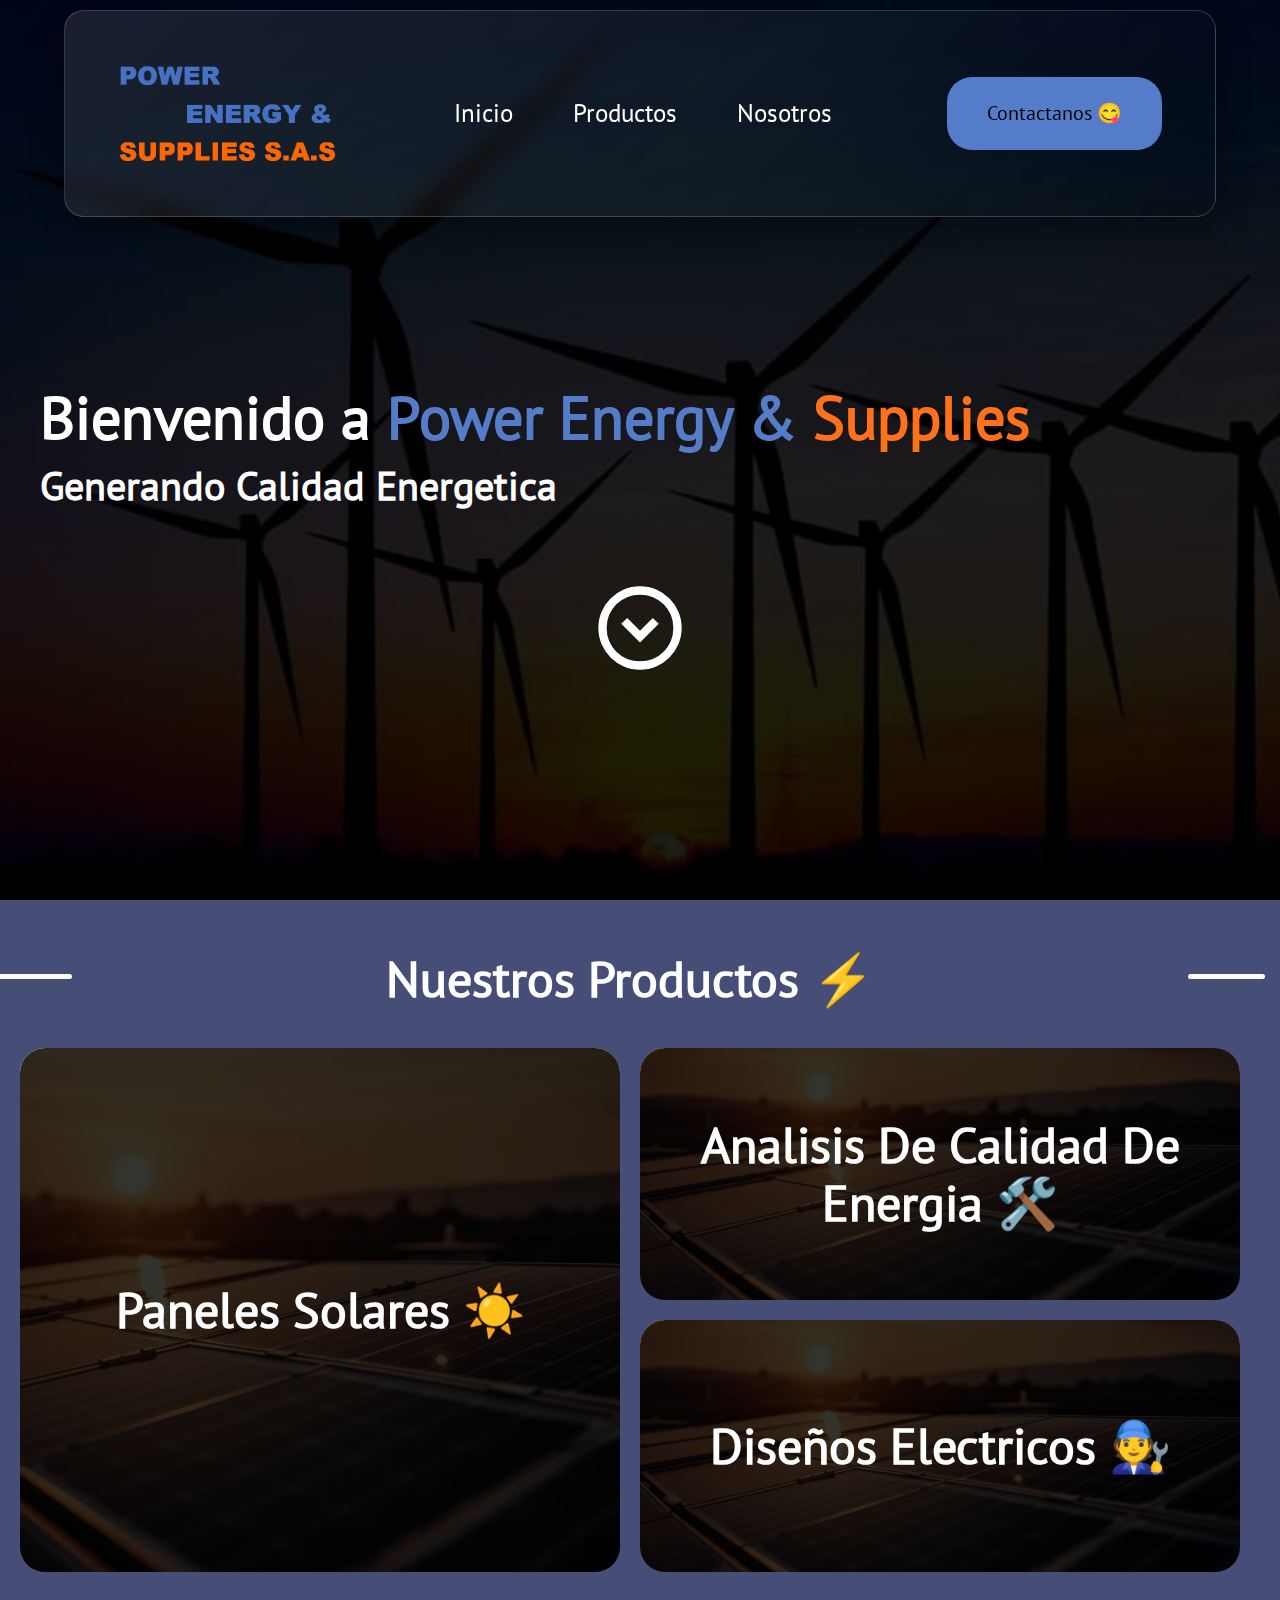
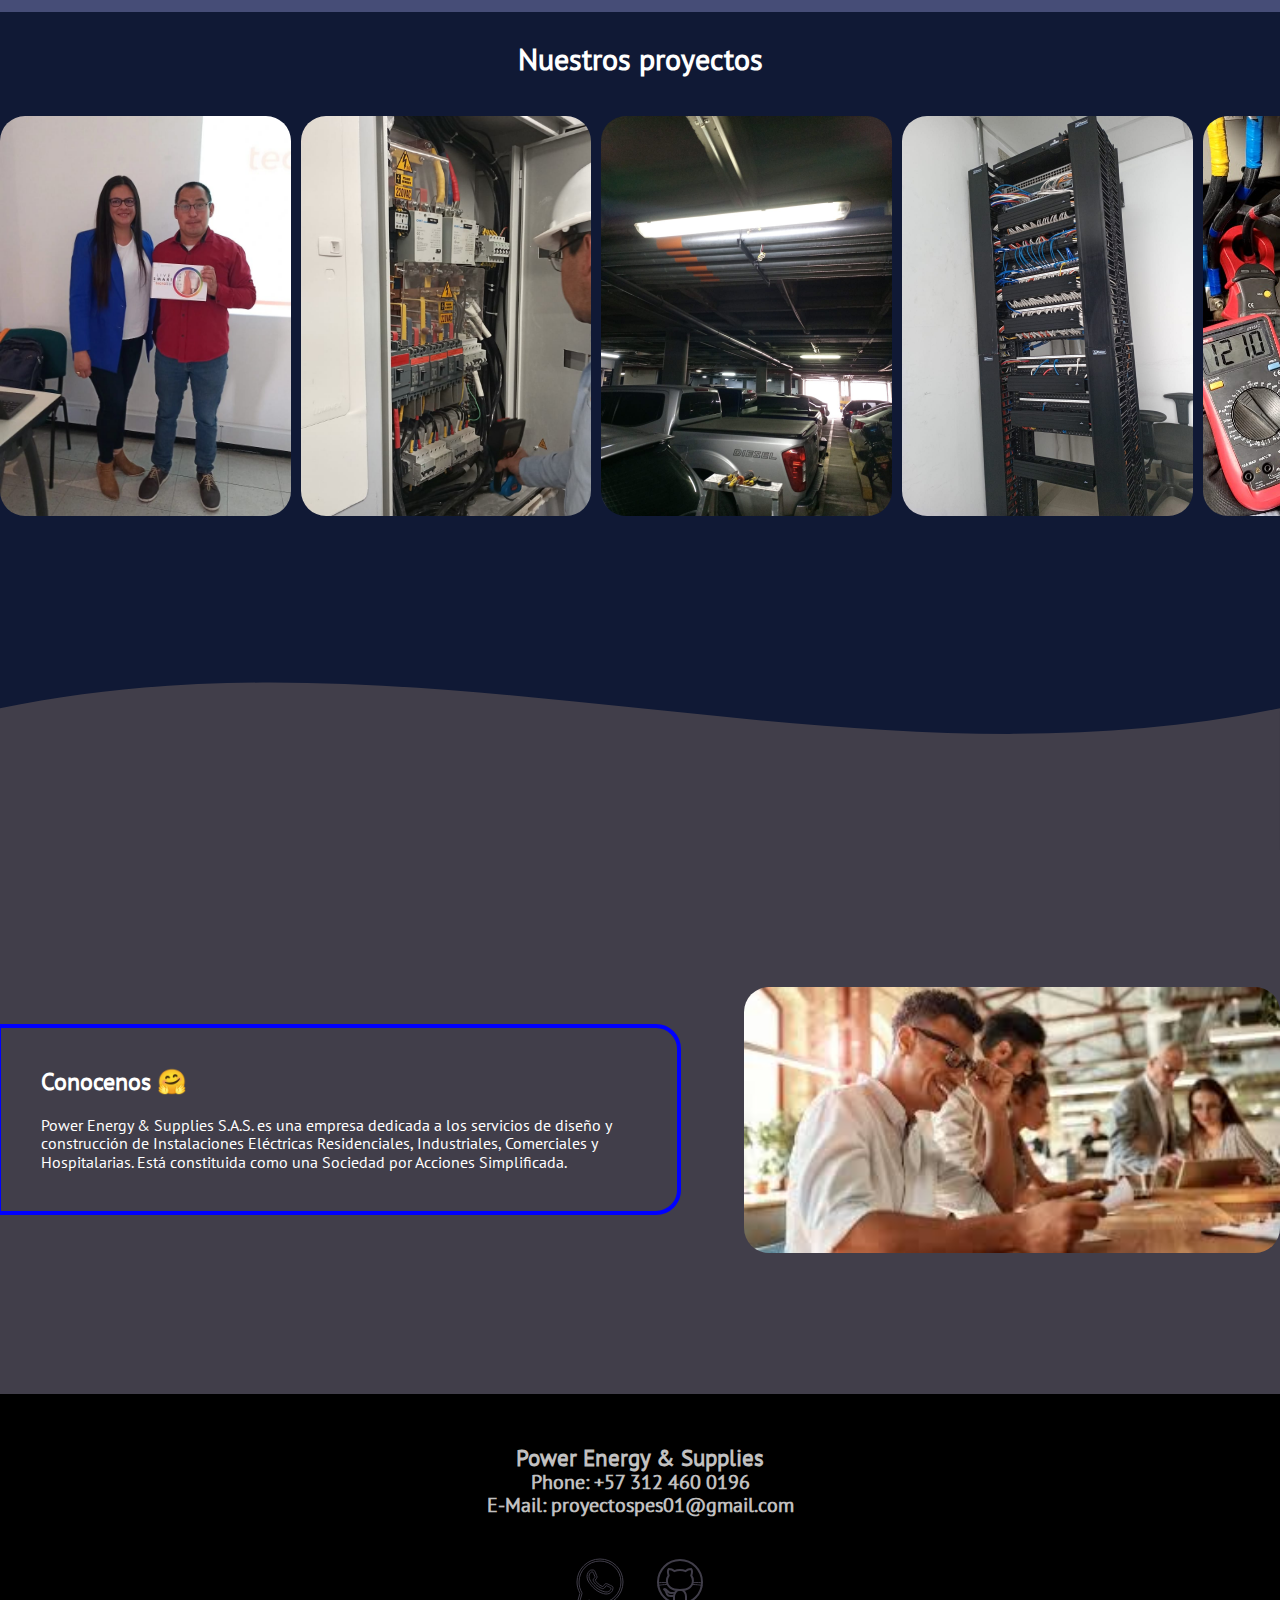
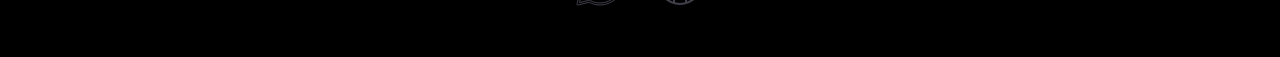
==== commit 6bc0fe12: "Agregando galeria" ====
--- a/index.html
+++ b/index.html
@@ -72,7 +72,7 @@
         </div>
         <div
           class="category-2"
-          onclick="window.location.assign('./Contactanos.html')"
+          id="category-2"
         >
           <h3>Analisis De Calidad De Energia 🛠️</h3>
         </div>
@@ -82,7 +82,6 @@
         </div>
       </div>
     </section>
-    <svg xmlns="http://www.w3.org/2000/svg" viewBox="0 0 1440 320">
       <path
         fill="#464d77"
         d="M0,160 C480,60 960,260 1440,160 L1440,0 L0,0 Z"
@@ -104,7 +103,7 @@
               <input type="number" id="Bombilla_container-input" />
             </div>
             <div class="TV_container">
-              <img src="./media/tv.svg" alt="Televisor" id="TV" />
+              <img src="./media/tv.svg" alt="Televisor" id="TV"  />
               <input type="number" id="TV_container-input" />
             </div>
             <div class="WM_container">
@@ -141,35 +140,105 @@
           <button id="cotizemos">Cotizemos🤗!</button>
         </div>
       </div>
+
+
+      
+
+      
     </section>
 
     <section class="modal-container_productos" id="modal-container_productos">
       <div class="modal_productos">
         <img src="./media/close.svg" id="cerrar_modal_productos" alt="Cerrar" />
 
-        <div class="galeria_analisis" id="galeria_analisis">
-          <div class="producto1">
+        <div class="galeria_analisis" id="galeria_analisis" onclick="">
+          <div class="producto1" onclick="window.open('https://api.whatsapp.com/send?phone=+573124600196&text=Hola,%20quiero%20contactarme%20con%20Power%20Energy%20and%20Supplies')">
             <img src="./media/Kioritsu_Insulation.jpg" alt="" />
             <p>Kioritsu Insulation Tester</p>
           </div>
-          <div class="producto2">
+          <div class="producto2" onclick="window.open('https://api.whatsapp.com/send?phone=+573124600196&text=Hola,%20quiero%20contactarme%20con%20Power%20Energy%20and%20Supplies')">
             <img src="./media/Kioritsu_light-meter.jpg" alt="" />
             <p>Digital Light Meter</p>
           </div>
-          <div class="producto3">
+          <div class="producto3" onclick="window.open('https://api.whatsapp.com/send?phone=+573124600196&text=Hola,%20quiero%20contactarme%20con%20Power%20Energy%20and%20Supplies')">
             <img src="./media/NN.jpg" alt="" />
-            <p>NO SE JAJAJA</p>
-          </div>
-
-          <div class="producto4">
+            <p>Fluke</p>
+          </div>
+
+          <div class="producto4" onclick="window.open('https://api.whatsapp.com/send?phone=+573124600196&text=Hola,%20quiero%20contactarme%20con%20Power%20Energy%20and%20Supplies')">
             <img src="./media/UNI-T UT200.jpg" alt="" />
             <p>UNI-T UT200</p>
           </div>
-          <div class="producto5"><img src="./media/UNI-T.jpg" alt="" /></div>
-          <div class="producto6"><img src="./media/UNI-T.jpg" alt="" /></div>
-        </div>
-      </div>
-    </section>
+        </div>
+      </div>
+    </section>
+
+    <section class="Nuestros-Proyectos"> 
+      <h2  data-section="Our-Projects" data-value="title">Nuestros proyectos</h2>
+
+      <div class="carrusel-proyectos">
+          <div class="carrusel-proyectos-contenedor">
+              <div class="carussel-caja">
+                  <img src="media/carrousel_1.jpg" alt="Conferencia">
+              </div>
+              <div class="carussel-caja">
+                  <img src="media/carrousel_2.jpg" alt="Certificaciones Retie">
+              </div>
+              <div class="carussel-caja">
+                  <img src="media/carrousel_3.jpg" alt="Instalaciones electricas de confianza">
+              </div>
+              <div class="carussel-caja">
+                  <img src="media/carrousel_4.jpg" alt="Instalación y mantenimiento de RAQS">
+              </div>
+              <div class="carussel-caja">
+                  <img src="media/carrousel_5.jpg" alt="Mediciones a tableros electricos">
+              </div>
+              <div class="carussel-caja">
+                  <img src="media/carrousel_6.jpg" alt="Alquiler de equipos">
+              </div>
+              <div class="carussel-caja">
+                  <img src="media/carrousel_7.jpg" alt="Instalación, revisioón y mantenimiento a tableros electricos">
+              </div>
+
+
+
+              <div class="carussel-caja">
+                  <img src="media/carrousel_1.jpg" alt="Conferencia">
+              </div>
+              <div class="carussel-caja">
+                  <img src="media/carrousel_2.jpg" alt="Certificaciones retie">
+              </div>
+              <div class="carussel-caja">
+                  <img src="media/carrousel_3.jpg" alt="Instalaciones electricas de confianza">
+              </div>
+              <div class="carussel-caja">
+                  <img src="media/carrousel_4.jpg" alt="Instalación y mantenimiento de RAQS">
+              </div>
+              <div class="carussel-caja">
+                  <img src="media/carrousel_5.jpg" alt="Mediciones a tableros electricos">
+              </div>
+              <div class="carussel-caja">
+                  <img src="media/carrousel_6.jpg" alt="Alquiler de equipos">
+              </div>
+              <div class="carussel-caja">
+                  <img src="media/carrousel_7.jpg" alt="Instalación, revisioón y mantenimiento a tableros electricos">
+              </div>
+
+          </div>
+      
+      </div>
+      
+      <svg xmlns="http://www.w3.org/2000/svg" viewBox="0 0 1440 320">
+        <path
+          fill="#413e4a"
+          d="M0,160 C480,60 960,260 1440,160 L1440,0 L0,0 Z"
+          transform="rotate(180, 720, 160)"
+          transform="translateY(50px)"
+        ></path>
+      </svg>
+      
+      
+  </section>
 
     <section id="Nosotros">
       <div class="cont_nosotros flex">
--- a/styles/style.css
+++ b/styles/style.css
@@ -263,6 +263,7 @@
   width: 100vw;
   background-color: #464d77;
   padding: 0 40px 0 20px;
+  padding-bottom: 40px;
 }
 
 .cont_productos {
@@ -714,12 +715,94 @@
   height: 190px;
 }
 
+
+
+/*Proyectos*/
+
+.Nuestros-Proyectos{
+  text-align: center;
+  background-color: var(--oxford-blue);
+  width: 100vw;
+}
+
+.Nuestros-Proyectos h2{
+  padding: 30px;
+  margin-bottom: 10px;
+  font-size: Poppins-bold;
+  font-size: 30px;
+  color: var(--white);
+}
+
+
+.carrusel-proyectos{
+  height: auto;
+  margin: auto;
+  overflow: hidden;
+  width: 100vw;
+  margin-bottom: 50px;
+}
+
+.carrusel-proyectos h2{
+  text-align: center;
+}
+  
+
+.carrusel-proyectos-contenedor{
+  display: flex;
+  height: 400px;
+  
+  animation: scroll 40s linear infinite;
+  -webkit-animation: scroll 40s linear infinite;
+  width: calc(300px * 14);
+  gap: 10px;
+}
+
+
+.carussel-caja{
+  width: 300px;
+  height: 100%;
+}
+
+.carussel-caja img{
+  width: 100%;
+  height: 100%;
+  object-fit: cover;
+  border-radius: 25px;
+}
+
+
+@keyframes scroll {
+  0% {
+      -webkit-transform: translateX(0);
+      transform: translateX(0);
+  }
+  100% {
+      -webkit-transform: translateX(calc(-300px * 7));
+      transform: translateX(calc(-300px * 7));
+  }
+}
+
+
+
+
+
+
+
+
+
+
+
+
+
+
 /* 
 Nosotros */
 
 #Nosotros {
   width: 100vw;
   height: 60vh;
+  position: relative;
+  top: -4px;
   display: flex;
   justify-content: space-between;
   background-color: var(--gray);
